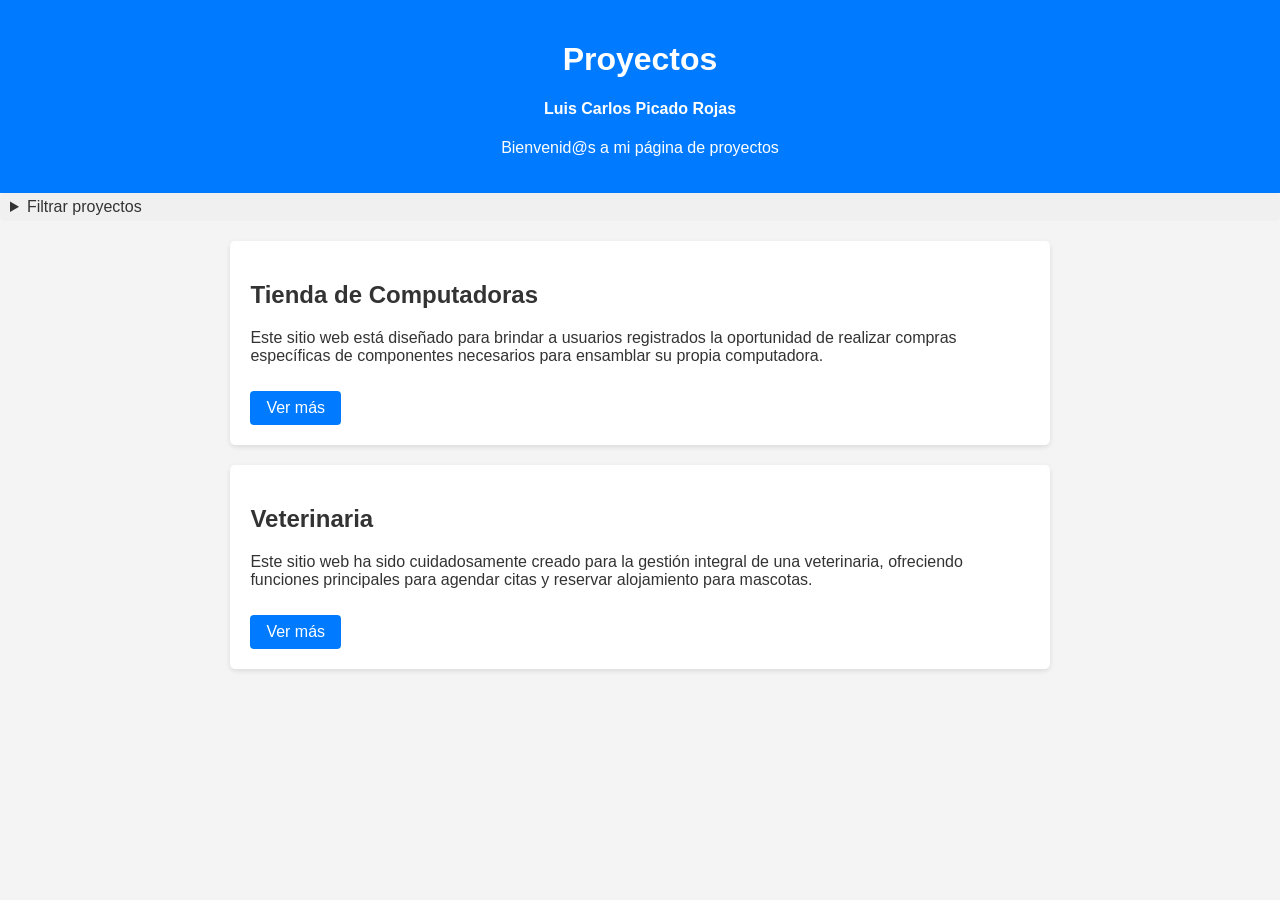
==== index.html @ 364e21c2 "Update" ====
<!DOCTYPE html>
<html lang="es">
<head>
  <meta charset="UTF-8">
  <title>Proyectos</title>
  <link rel="stylesheet" href="LandingPageLuisCarlos.css">
  <script src="LandingPageLuisCarlos.js"></script>
</head>
<body>
  
    <header>
      <h1>Proyectos</h1>
      <h4>Luis Carlos Picado Rojas</h4>
      <p>Bienvenid@s a mi página de proyectos</p>
    </header>
    <details>
      <summary>Filtrar proyectos</summary>
      <ul>
        <li><a href="#" onclick="mostrarTodos()">Mostrar Todos</a></li>
        <li><a href="#" onclick="mostrarProyectos('java')">Proyectos Java</a></li>
        <li><a href="#" onclick="mostrarProyectos('python')">Proyectos Python</a></li>
        <li><a href="#" onclick="mostrarProyectos('javascript')">Proyectos JavaScript</a></li>
      </ul>
    </details>
    <div class="container">
      <div class="container">
        <div class="project java">
          <h2>Tienda de Computadoras</h2>
          <p>Este sitio web está diseñado para brindar a usuarios registrados la oportunidad de realizar compras específicas de componentes necesarios para ensamblar su propia computadora.</p>
          <a href="https://github.com/LuisCarlosPicadoRojas/PCStore" class="more-link">Ver más</a>
        </div>
      
        <div class="project java">
          <h2>Veterinaria</h2>
          <p>Este sitio web ha sido cuidadosamente creado para la gestión integral de una veterinaria, ofreciendo funciones principales para agendar citas y reservar alojamiento para mascotas. </p>
          <a href="https://github.com/LuisCarlosPicadoRojas/Veterinaria" class="more-link">Ver más</a>
        </div>
      </div>

  
    </div>
  
    
  </body>

</html>
---- LandingPageLuisCarlos.css ----
body {
    font-family: Arial, sans-serif;
    margin: 0;
    padding: 0;
    background-color: #f4f4f4;
    color: #333;
  }
  
  header {
    background-color: #007bff;
    color: #fff;
    padding: 20px;
    text-align: center;
  }
  
  .container {
    width: 80%;
    margin: 20px auto;
  }
  
  .project {
    background-color: #fff;
    border-radius: 5px;
    box-shadow: 0 2px 5px rgba(0, 0, 0, 0.1);
    padding: 20px;
    margin-bottom: 20px;
  }
  
  .project a {
    display: inline-block;
    margin-top: 10px;
    padding: 8px 16px;
    background-color: #007bff;
    color: #fff;
    text-decoration: none;
    border-radius: 4px;
    transition: background-color 0.3s ease;
  }
  
  .project a:hover {
    background-color: #0056b3;
  }
  details {
    margin-bottom: 20px;
  }
  
  summary {
    cursor: pointer;
    padding: 5px 10px;
    background-color: #f0f0f0;
    border-radius: 5px;
  }
  
  details ul {
    list-style: none;
    padding: 0;
    margin-top: 5px;
  }
  
  details ul li {
    margin-bottom: 5px;
  }
  
  details ul li a {
    text-decoration: none;
    padding: 5px 10px;
    background-color: #e0e0e0;
    border-radius: 3px;
    display: block;
    width: fit-content;
  }
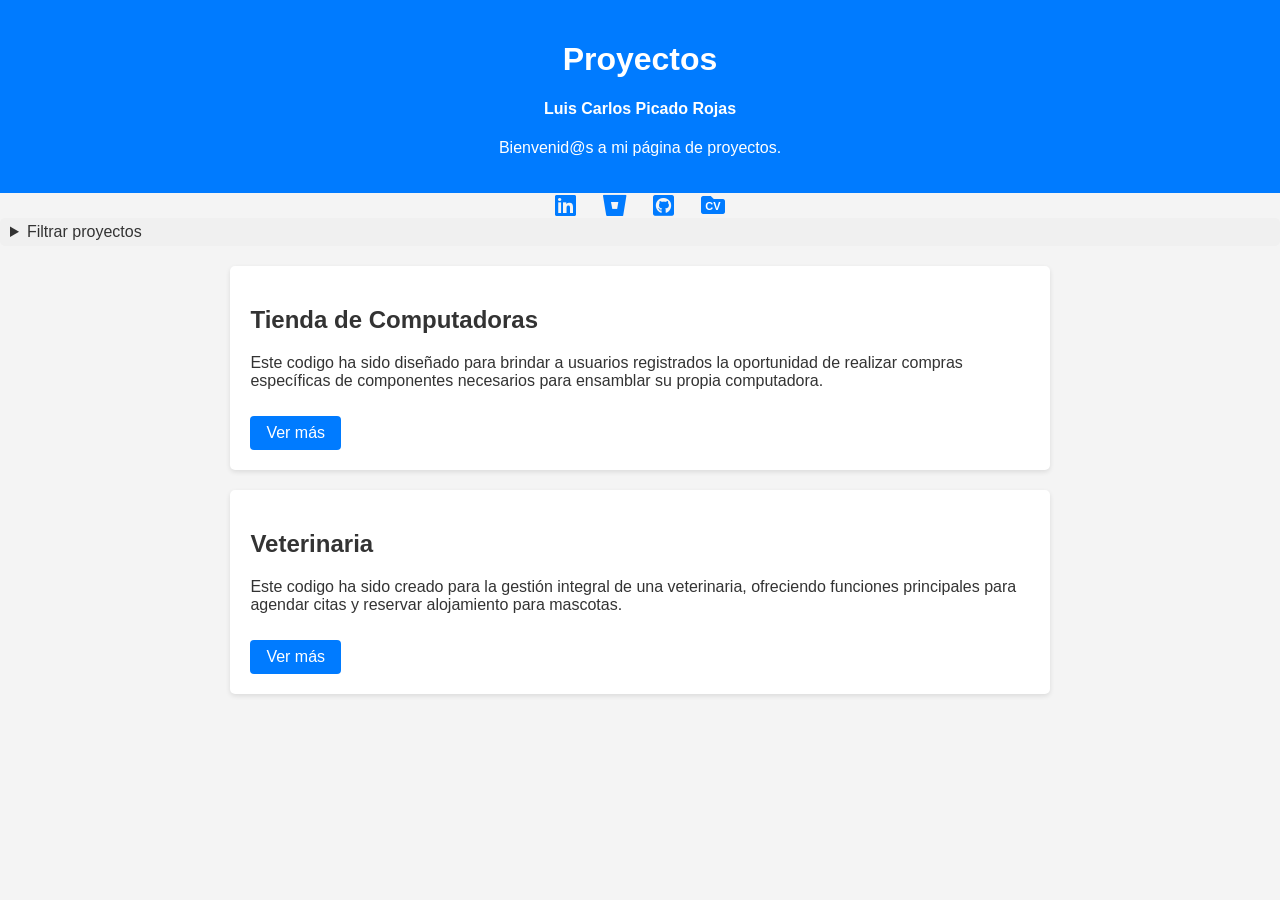
==== commit 9849a3d8: "Add files via upload" ====
--- a/index.html
+++ b/index.html
@@ -1,46 +1,64 @@
-<!DOCTYPE html>
-<html lang="es">
-<head>
-  <meta charset="UTF-8">
-  <title>Proyectos</title>
-  <link rel="stylesheet" href="LandingPageLuisCarlos.css">
-  <script src="LandingPageLuisCarlos.js"></script>
-</head>
-<body>
-  
-    <header>
-      <h1>Proyectos</h1>
-      <h4>Luis Carlos Picado Rojas</h4>
-      <p>Bienvenid@s a mi página de proyectos</p>
-    </header>
-    <details>
-      <summary>Filtrar proyectos</summary>
-      <ul>
-        <li><a href="#" onclick="mostrarTodos()">Mostrar Todos</a></li>
-        <li><a href="#" onclick="mostrarProyectos('java')">Proyectos Java</a></li>
-        <li><a href="#" onclick="mostrarProyectos('python')">Proyectos Python</a></li>
-        <li><a href="#" onclick="mostrarProyectos('javascript')">Proyectos JavaScript</a></li>
-      </ul>
-    </details>
-    <div class="container">
-      <div class="container">
-        <div class="project java">
-          <h2>Tienda de Computadoras</h2>
-          <p>Este sitio web está diseñado para brindar a usuarios registrados la oportunidad de realizar compras específicas de componentes necesarios para ensamblar su propia computadora.</p>
-          <a href="https://github.com/LuisCarlosPicadoRojas/PCStore" class="more-link">Ver más</a>
-        </div>
-      
-        <div class="project java">
-          <h2>Veterinaria</h2>
-          <p>Este sitio web ha sido cuidadosamente creado para la gestión integral de una veterinaria, ofreciendo funciones principales para agendar citas y reservar alojamiento para mascotas. </p>
-          <a href="https://github.com/LuisCarlosPicadoRojas/Veterinaria" class="more-link">Ver más</a>
-        </div>
-      </div>
-
-  
-    </div>
-  
-    
-  </body>
-
+<!DOCTYPE html>
+<html lang="es">
+<head>
+  <meta charset="UTF-8">
+  <title>Proyectos</title>
+  <link rel="stylesheet" href="index.css">
+  <link rel="stylesheet" href="https://cdnjs.cloudflare.com/ajax/libs/font-awesome/5.15.4/css/all.min.css">
+  <script src="index.js"></script>
+</head>
+<body>
+  
+    <header>
+      <h1>Proyectos</h1>
+      <h4>Luis Carlos Picado Rojas</h4>
+      <p>Bienvenid@s a mi página de proyectos.</p>
+    </header>
+    <div class="links">
+      <a class="links" href="https://www.linkedin.com/in/luis-picado-6b035227a/" target="_blank">
+        <i class="fab fa-linkedin"></i>
+      </a>
+      <a class="links" href="https://bitbucket.org/luis-picado/workspace/overview/" target="_blank">
+        <i class="fab fa-bitbucket"></i>
+      </a>
+      <a class="links" href="https://github.com/LuisCarlosPicadoRojas" target="_blank">
+        <i class="fab fa-github-square fa-brands fa-github"></i>
+      </a>
+      <a class="links" href="CVLuisPicado.pdf" target="_blank">
+        <span class="icon-container">
+          <i class="fas fa-folder"></i>
+          <span class="icon-text">CV</span>
+        </span>
+      </a>
+    </div>
+
+    <details>
+      <summary>Filtrar proyectos</summary>
+      <ul>
+        <li><a href="#" onclick="mostrarTodos()">Mostrar Todos</a></li>
+        <li><a href="#" onclick="mostrarProyectos('java')">Proyectos Java</a></li>
+        <li><a href="#" onclick="mostrarProyectos('python')">Proyectos Python</a></li>
+        <li><a href="#" onclick="mostrarProyectos('javascript')">Proyectos JavaScript</a></li>
+      </ul>
+    </details>
+    <div class="container">
+      <div class="container">
+        <div class="project java">
+          <h2>Tienda de Computadoras</h2>
+          <p>Este codigo ha sido diseñado para brindar a usuarios registrados la oportunidad de realizar compras específicas de componentes necesarios para ensamblar su propia computadora.</p>
+          <a href="https://github.com/LuisCarlosPicadoRojas/PCStore" class="more-link">Ver más</a>
+        </div>
+      
+        <div class="project java">
+          <h2>Veterinaria</h2>
+          <p>Este codigo ha sido creado para la gestión integral de una veterinaria, ofreciendo funciones principales para agendar citas y reservar alojamiento para mascotas. </p>
+          <a href="https://github.com/LuisCarlosPicadoRojas/Veterinaria" class="more-link">Ver más</a>
+          
+        </div>
+      </div>
+
+  
+    </div>
+  </body>
+
 </html>
--- a/index.css
+++ b/index.css
@@ -0,0 +1,110 @@
+
+body {
+    font-family: Arial, sans-serif;
+    margin: 0;
+    padding: 0;
+    background-color: #f4f4f4;
+    color: #333;
+  }
+  
+  header {
+    background-color: #007bff;
+    color: #fff;
+    padding: 20px;
+    text-align: center;
+  }
+  
+  .container {
+    width: 80%;
+    margin: 20px auto;
+  }
+  
+  .project {
+    background-color: #fff;
+    border-radius: 5px;
+    box-shadow: 0 2px 5px rgba(0, 0, 0, 0.1);
+    padding: 20px;
+    margin-bottom: 20px;
+  }
+  
+  .project a {
+    display: inline-block;
+    margin-top: 10px;
+    padding: 8px 16px;
+    background-color: #007bff;
+    color: #fff;
+    text-decoration: none;
+    border-radius: 4px;
+    transition: background-color 0.3s ease;
+  }
+  
+  .project a:hover {
+    background-color: #0056b3;
+  }
+  details {
+    margin-bottom: 20px;
+  }
+  
+  summary {
+    cursor: pointer;
+    padding: 5px 10px;
+    background-color: #f0f0f0;
+    border-radius: 5px;
+  }
+  
+  details ul {
+    list-style: none;
+    padding: 0;
+    margin-top: 5px;
+  }
+  
+  details ul li {
+    margin-bottom: 5px;
+  }
+  
+  details ul li a {
+    text-decoration: none;
+    padding: 5px 10px;
+    background-color: #e0e0e0;
+    border-radius: 3px;
+    display: block;
+    width: fit-content;
+  }
+
+  .links {
+    text-align: center;
+    margin-bottom: 20px;
+  }
+  
+
+  .links {
+    font-size: 24px;
+    margin: 0 10px;
+    color: #007bff;
+    text-decoration: none;
+    line-height: 1;
+    transition: color 0.3s;
+  }
+
+  .links:active {
+    color: black; 
+  }
+
+  .more-link:active {
+    color: black;
+  }
+
+  .icon-container {
+    position: relative;
+    display: inline-block;
+  }
+  
+  .icon-text {
+    position: absolute;
+    top: 50%;
+    left: 50%;
+    transform: translate(-50%, -50%);
+    color: #fff;
+    font-size: 11px;
+    font-weight: bold;
+  }
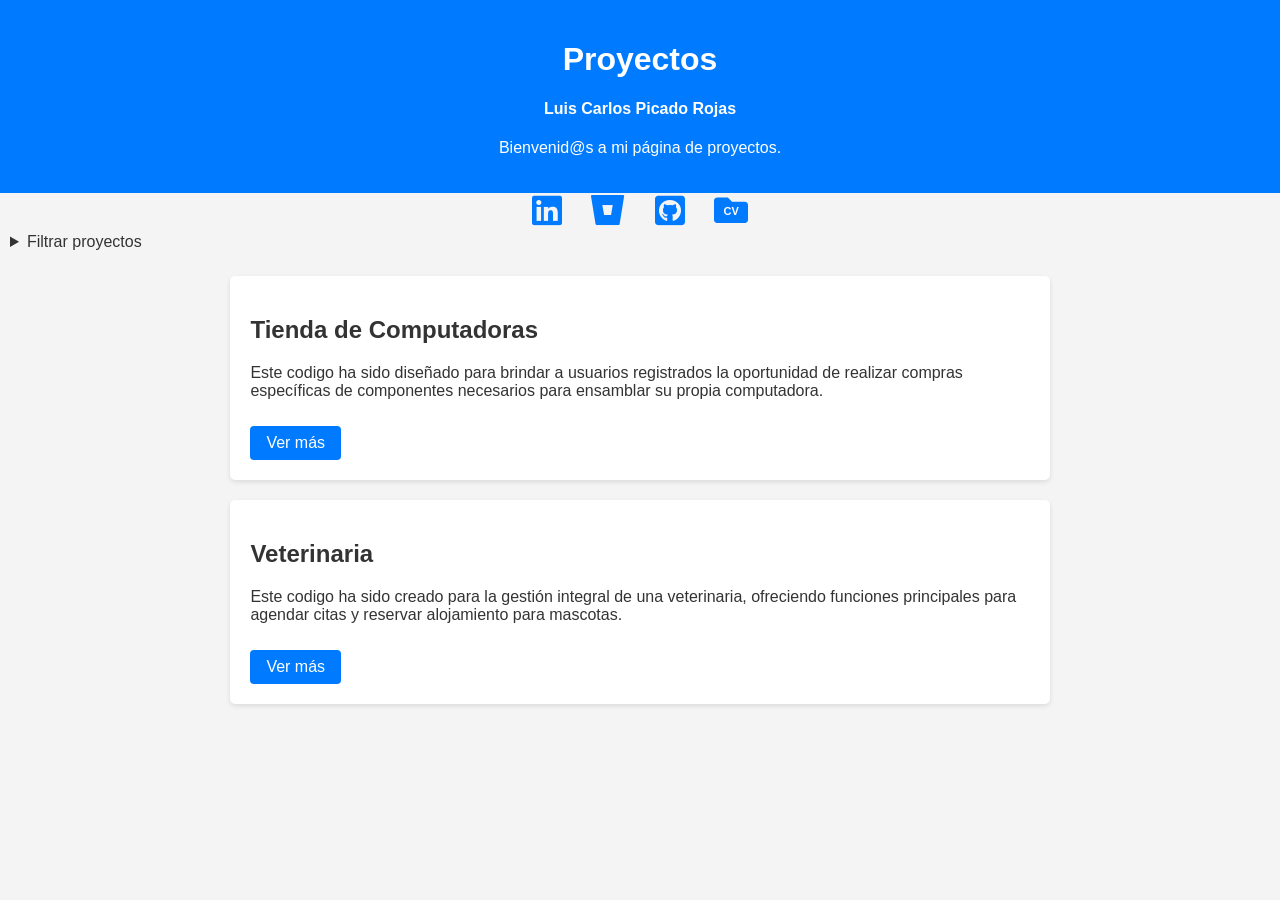
==== commit e3694f87: "Update index.html" ====
--- a/index.html
+++ b/index.html
@@ -24,7 +24,7 @@
       <a class="links" href="https://github.com/LuisCarlosPicadoRojas" target="_blank">
         <i class="fab fa-github-square fa-brands fa-github"></i>
       </a>
-      <a class="links" href="CVLuisPicado.pdf" target="_blank">
+      <a class="links" href="//CV Aqui//" target="_blank">
         <span class="icon-container">
           <i class="fas fa-folder"></i>
           <span class="icon-text">CV</span>
@@ -61,4 +61,4 @@
     </div>
   </body>
 
-</html>+</html>
--- a/index.css
+++ b/index.css
@@ -48,7 +48,7 @@
   summary {
     cursor: pointer;
     padding: 5px 10px;
-    background-color: #f0f0f0;
+    background-color: #f4f4f4;
     border-radius: 5px;
   }
   
@@ -74,26 +74,22 @@
   .links {
     text-align: center;
     margin-bottom: 20px;
-  }
-  
-
-  .links {
-    font-size: 24px;
+    font-size: 34px;
     margin: 0 10px;
     color: #007bff;
     text-decoration: none;
     line-height: 1;
     transition: color 0.3s;
   }
-
+  
   .links:active {
-    color: black; 
+    color: black;
   }
-
+  
   .more-link:active {
     color: black;
   }
-
+  
   .icon-container {
     position: relative;
     display: inline-block;
@@ -107,4 +103,36 @@
     color: #fff;
     font-size: 11px;
     font-weight: bold;
-  }+  }
+
+  @media (max-width: 480px) {
+    summary::-webkit-details-marker {
+      display: block;
+      font-size: 20px;
+    }
+  
+    summary {
+      padding: 10px;
+      font-size: 16px;
+    }
+    .container {
+      width: 90%;
+    }
+  
+    .project {
+      padding: 15px;
+      margin-bottom: 15px;
+    }
+  
+    .project a {
+      padding: 6px 12px;
+    }
+  
+    header {
+      padding: 10px;
+    }
+  
+    .links {
+      font-size: 40px;
+    }
+  }
